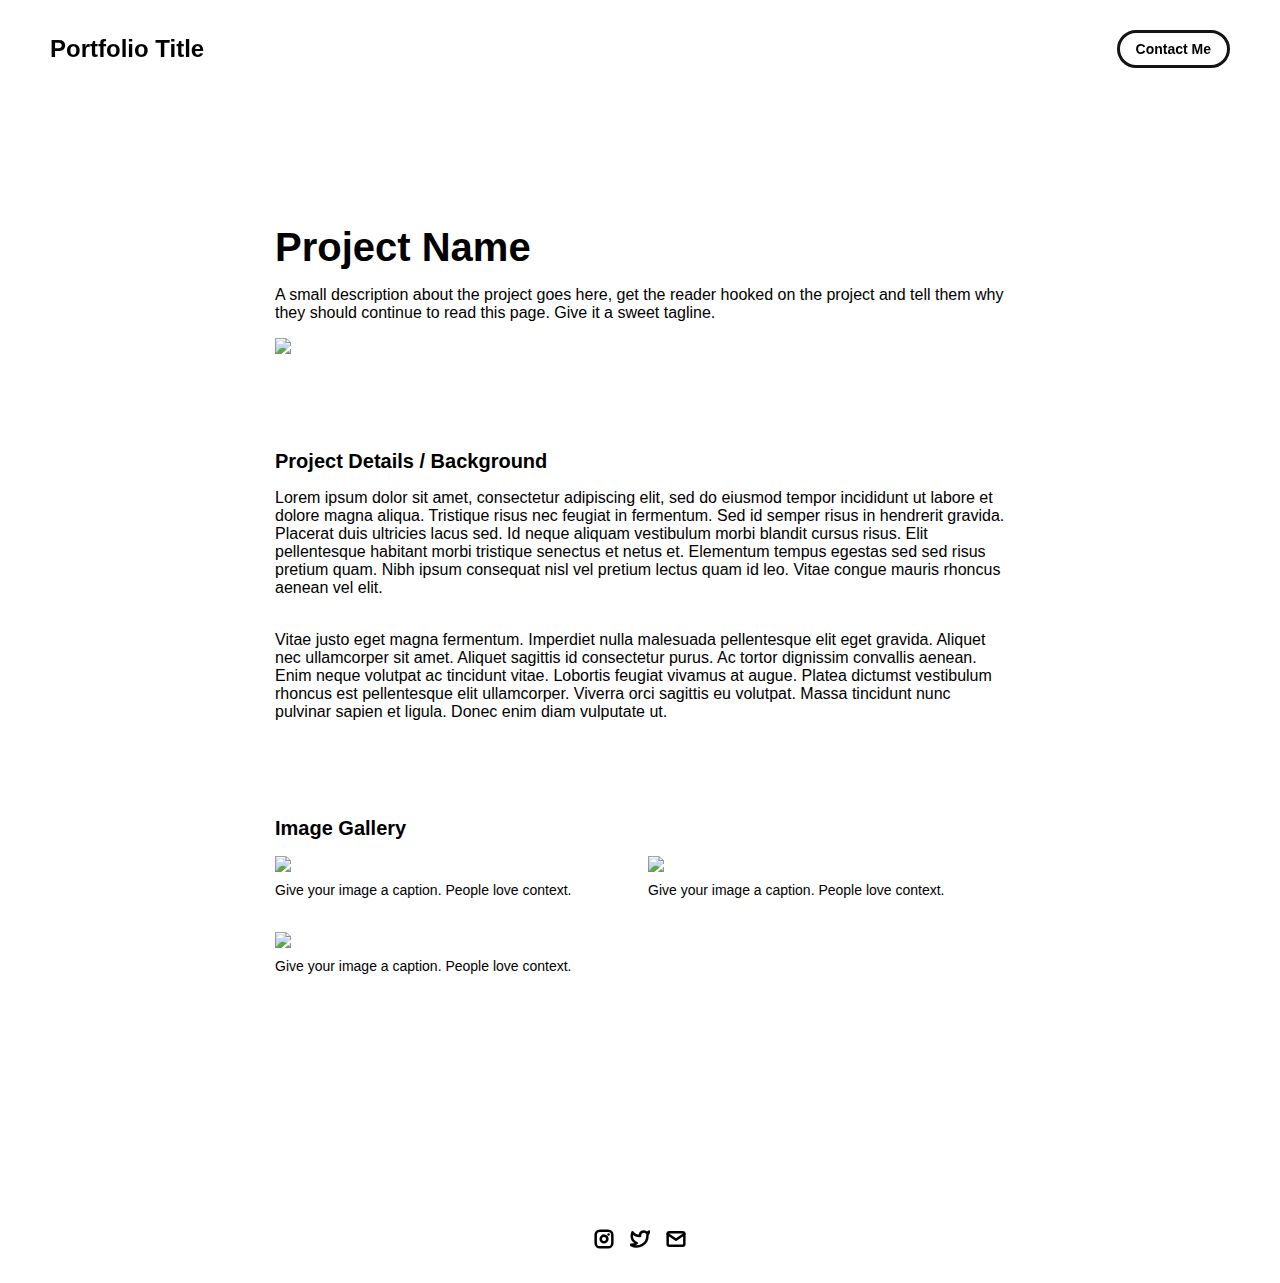
==== project-pages/<project-name>.html @ ac91411d "Create <project-name>.html" ====
<!-- 
  IMPORTANT! 
  
  Keep this file unchanged to use as a template for all future project pages. 
  For every new project you add to your portfolio, make a copy of this file in the
  'project-pages' folder with a name related to the project.
-->


<!DOCTYPE html>
<html lang="en">
	<head>
		<meta charset="utf-8">
    <!-- 
      TODO
      Upload your Unemployable (or whatever photo you like) to the assets/images folder
      and change the name of the image below to match the uploaded one
      Change the title in the <title> tag to whatever you would like the title of your portfolio to be
      This should be the same across all pages.
     -->
     <link rel="icon" href="../assets/images/1311.png" />
     <title>Unemployables Portfolio</title>
    <meta name="description" content="A portfolio template for the Unemployables community.">
    <meta name="viewport" content="width=device-width, initial-scale=1" />

		<link rel="stylesheet" href="../css/layout.css">
    <link rel="stylesheet" href="../css/typography.css">
    <link rel="stylesheet" href="../css/utilities.css">

		<script defer src="../js/script.js"></script>
	</head>
	<body>
    <!-- NAVBAR -->
    <div class="navbar">
      <a class="nav-title-link" href="../index.html">
        <!-- 
          TODO - Change the "Portfolio Title" to whatever you want displayed in the top left
          (this should be the same across all pages)
         -->
        <span class="nav-title">Portfolio Title</span>
        <!-- 
          TODO - Change the email after 'mailto:' to your email address for contact 
        
          (this should be the same across all pages)
        -->
        <a class="button" href="mailto:whitevans.eth@gmail.com">
          <span class="button-text">Contact Me</span>
        </a>
      </a>
    </div>

    <!-- MAIN PAGE CONTENT -->
    <div id="main-content">

      <!-- PROJECT HEADER -->
      <div id="project-header">
          <!-- 
            TODO
            - Change the 'main-title' text to the name of your project
            - Change the 'body-text' text to a short and sweet description of your project (maybe the same as the one on the project card)
            - Change "desktop.jpeg" to the image filename you uploaded in the assets/images folder.
          -->
        <div class="main-title">Project Name</div>
        <div class="body-text">A small description about the project goes here, get the reader hooked on the project and tell them why they should continue to read this page. Give it a sweet tagline.</div>
        <image class="project-header-image" src="../assets/images/desktop.jpeg">
      </div>

      <!-- PROJECT DETAILS -->
      <!-- 
        TODO
        - Change the 'subheader-text' to whatever header you want for project details
        - Add paragraphs using the <div class="body-text"></div> elements in the "project-details-content"
      -->
      <div id="project-details">
        <div class="subheader-text">Project Details / Background</div>
        <div class="project-details-content">
          <div class="body-text">Lorem ipsum dolor sit amet, consectetur adipiscing elit, sed do eiusmod tempor incididunt ut labore et dolore magna aliqua. Tristique risus nec feugiat in fermentum. Sed id semper risus in hendrerit gravida. Placerat duis ultricies lacus sed. Id neque aliquam vestibulum morbi blandit cursus risus. Elit pellentesque habitant morbi tristique senectus et netus et. Elementum tempus egestas sed sed risus pretium quam. Nibh ipsum consequat nisl vel pretium lectus quam id leo. Vitae congue mauris rhoncus aenean vel elit.</div>
          <div class="body-text">Vitae justo eget magna fermentum. Imperdiet nulla malesuada pellentesque elit eget gravida. Aliquet nec ullamcorper sit amet. Aliquet sagittis id consectetur purus. Ac tortor dignissim convallis aenean. Enim neque volutpat ac tincidunt vitae. Lobortis feugiat vivamus at augue. Platea dictumst vestibulum rhoncus est pellentesque elit ullamcorper. Viverra orci sagittis eu volutpat. Massa tincidunt nunc pulvinar sapien et ligula. Donec enim diam vulputate ut.</div>
        </div>
      </div>

      <!-- IMAGE GALLERY -->
      <div id="project-gallery">
        <!-- TODO - Change the 'subheader-text' to whatever you want the Gallery section header to say -->
        <div class="subheader-text">Image Gallery</div>
        <div class="project-gallery-content">
            <!-- 
              TODO
              This is where the images in the gallery live. Here's a simple gallery image for you to copy:
              Full Width Image:
                <div class="gallery-image-container">
                  <img src="../assets/images/IMAGE_NAME" class="gallery-image">
                  <span class="image-caption">IMAGE_CAPTION</span>
                </div>
              Half Width Image: 
                <div class="gallery-image-container half-width">
                  <img src="../assets/images/IMAGE_NAME" class="gallery-image">
                  <span class="image-caption">IMAGE_CAPTION</span>
                </div>
              - To add an image to the this area, copy one of the above, paste it below this comment, and change the following:
                  - IMAGE_NAME: the name of the image file in assets/images
                  - IMAGE_CAPTION: to the caption of the image
            -->
            <div class="gallery-image-container half-width">
              <img src="../assets/images/code.jpeg" class="gallery-image">
              <span class="image-caption">Give your image a caption. People love context.</span>
            </div>
            <div class="gallery-image-container half-width">
              <img src="../assets/images/sketchbook.jpeg" class="gallery-image">
              <span class="image-caption">Give your image a caption. People love context.</span>
            </div>
            <div class="gallery-image-container">
              <img src="../assets/images/camera.jpeg" class="gallery-image">
              <span class="image-caption">Give your image a caption. People love context.</span>
            </div>
        </div>
      </div>
    </div>

    <!-- FOOTER -->
    <div id="footer">
      <!-- 
        TODO - Change href to your Instagram account (can also delete entire "a" element if no Instagram) 
        This should be the same across all pages.
      -->
      <a class="icon-link" target="_blank" href="https://twitter.com/whitevans_eth">
        <image src="../assets/icons/instagram.svg" class="footer-icon"/>
      </a>
      <!-- 
        TODO - Change href to your Twitter account (can also delete entire "a" element if no Twitter) 
      
        This should be the same across all pages.
      -->
      <a class="icon-link" target="_blank" href="https://twitter.com/whitevans_eth">
        <image src="../assets/icons/twitter.svg" class="footer-icon"/>
      </a>
      <!-- 
        TODO - Change the email after "mailto" to your contact email 
      
        This should be the same across all pages.
      -->
      <a class="icon-link" href="mailto:whitevans.eth@gmail.com">
        <image src="../assets/icons/mail.svg" class="footer-icon"/>
      </a>
    </div>

	</body>
</html>
---- css/layout.css ----
* {
  box-sizing: border-box;
}

html {
  text-size-adjust: none;
  -webkit-text-size-adjust: none;
  -moz-text-size-adjust: none;
  -ms-text-size-adjust: none;
}

body {
  margin: 0;
  -webkit-font-smoothing: antialiased;
  -moz-osx-font-smoothing: grayscale;
}




/* Main Page Layout */

#main-content {
  margin: 225px 425px;
  display: flex;
  flex-direction: column;
  gap: 96px;
}




/* Portfolio Header */

#portfolio-header {
  display: flex;
  gap: 20px;
  align-items: center;
}

#portfolio-header-image-container {
  display: flex;
  flex-direction: column;
  gap: 10px;
  flex-basis: 50%;
}

.portfolio-header-image {
  width: 100%;
  height: auto;
}

#portfolio-header-text-container {
  display: flex;
  flex-direction: column;
  gap: 34px;
  flex-basis: 50%;
}




/* About Section */

#about-section {
  display: flex;
  flex-direction: column;
  gap: 16px;
}

.about-section-content {
  display: flex;
  flex-direction: column;
  gap: 34px;
}




/* Project Section */

#my-work-section {
  display: flex;
  flex-direction: column;
  gap: 16px;
}

.projects-container {
  display: flex;
  gap: 34px 16px;
  flex-wrap: wrap;
}

    /* Project Cards */

    .project-card {
      max-width: calc((100% - 32px) / 3);
      display: flex;
      flex-direction: column;
      gap: 34px;
    }

    .project-card-text-container {
      flex-direction: column;
      display: flex;
      gap: 16px
    }

    .project-image {
      width: 100%;
      height: 200px;
      object-fit: cover;
      object-position: center;
    }




/* Project Pages */

#project-header {
  display: flex;
  flex-direction: column;
  gap: 16px;
}

.project-header-image {
  width: 100%;
  height: auto;
}

#project-details {
  display: flex;
  flex-direction: column;
  gap: 16px;
}

.project-details-content {
  display: flex;
  flex-direction: column;
  gap: 34px;
}

    /* Project Gallery */

    #project-gallery {
      display: flex;
      flex-direction: column;
      gap: 16px;
    }

    .project-gallery-content {
      display: flex;
      flex-wrap: wrap;
      gap: 34px 16px;
    }

    .gallery-image-container {
      width: 100%;
      display: flex;
      flex-direction: column;
      gap: 10px;
    }

    .gallery-image-container.half-width {
      width: calc((100% - 16px) / 2);
    }

    .gallery-image {
      width: 100%;
      height: auto;
    }


/* Extra Extra large devices (large laptops and desktops, 1200px and below) */
@media only screen and (max-width: 1600px) {
  #main-content {
    margin: 225px 275px;
  }
}

/* Extra large devices (large laptops and desktops, 1200px and below) */
@media only screen and (max-width: 1200px) {
  #main-content {
    margin: 225px 175px;
  }
}

/* Large devices (laptops/desktops, 1000px and below) */
@media only screen and (max-width: 1000px) {
  #main-content {
    margin: 225px 75px;
  }
}

/* Small devices (portrait tablets and large phones, 800px and below) */
@media only screen and (max-width: 800px) {
  #main-content {
    margin: 150px 50px;
  }

  #portfolio-header {
    flex-direction: column;
  }

  .project-card {
    max-width: calc((100% - 16px) / 2);
  }
}

/* Small devices (portrait tablets and large phones, 600px and below) */
@media only screen and (max-width: 600px) {
  #main-content {
    margin: 125px 20px;
  }

  .project-card {
    max-width: 100%;
  }
}
---- css/typography.css ----
body {
  font-family: "Helvetica Neue", Helvetica, Arial, sans-serif;
}

.nav-title {
  font-weight: 700;
  font-size: 24px;
}

.button-text {
  font-size: 14px;
  font-weight: 700;
}

.image-caption {
  font-size: 14px;
  font-weight: 500;
}

.main-title {
  font-size: 40px;
  font-weight: 700;
}

.subheader-text {
  font-size: 20px;
  font-weight: 700;
}

.body-text {
  font-size: 16px;
  font-weight: 500;
}

.project-card-text {
  overflow: hidden;
  text-overflow: ellipsis;
  display: -webkit-box;
  -webkit-line-clamp: 4;
  -webkit-box-orient: vertical;
}

.project-title {
  overflow: hidden;
  text-overflow: ellipsis;
  display: -webkit-box;
  -webkit-line-clamp: 1;
  -webkit-box-orient: vertical;
}
---- css/utilities.css ----
/* Icons */

.right-arrow-icon {
  width: 16px;
  height: 16px;
  margin-top: 1px;
}

.footer-icon {
  width: 20px;
  height: 20px;
}

a.icon-link {
  transition: transform 200ms ease-in-out;
}

a.icon-link:hover {
  cursor: pointer;
  stroke-width: 5;
  margin: 0;
  transform: rotate(15deg);
}


/* Navbar Styling */

.navbar {
  width: 100%;
  padding: 30px 50px;
  display: flex;
  justify-content: space-between;
  align-items: center;
  position: fixed;
  top: 0;
  left: 0;
}

.nav-title-link {
  color: black;
  text-decoration: none;
}

.nav-title-link:hover {
  text-decoration: underline;
}

/* Small devices (portrait tablets and large phones, 800px and below) */
@media only screen and (max-width: 800px) {
  .navbar {
    padding: 20px 20px;
    background-color: white
  }
}


/* Button Styling */

a.button {
  padding: 8px 16px;
  border: 3px solid #141414;
  border-radius: 50px;
  color: black;
  text-decoration: none;
  width: fit-content;
  display: flex;
  gap: 5px;
  align-items: center;
}

a.button:hover {
  text-decoration: underline;
  text-decoration-thickness: 2px;
  cursor: pointer;
}


/* Footer Styling */

#footer {
  width: 100%;
  display: flex;
  padding: 30px 50px;
  justify-content: center;
  align-items: center;
  gap: 16px;
}

/* Link Styling */
a.no-underline {
  text-decoration: none;
  color: black
}

a.no-underline:hover {
  text-decoration: underline;
  cursor: pointer;
}

/* Small devices (portrait tablets and large phones, 800px and below) */
@media only screen and (max-width: 800px) {
  #footer {
    padding: 20px 20px;
  }
}
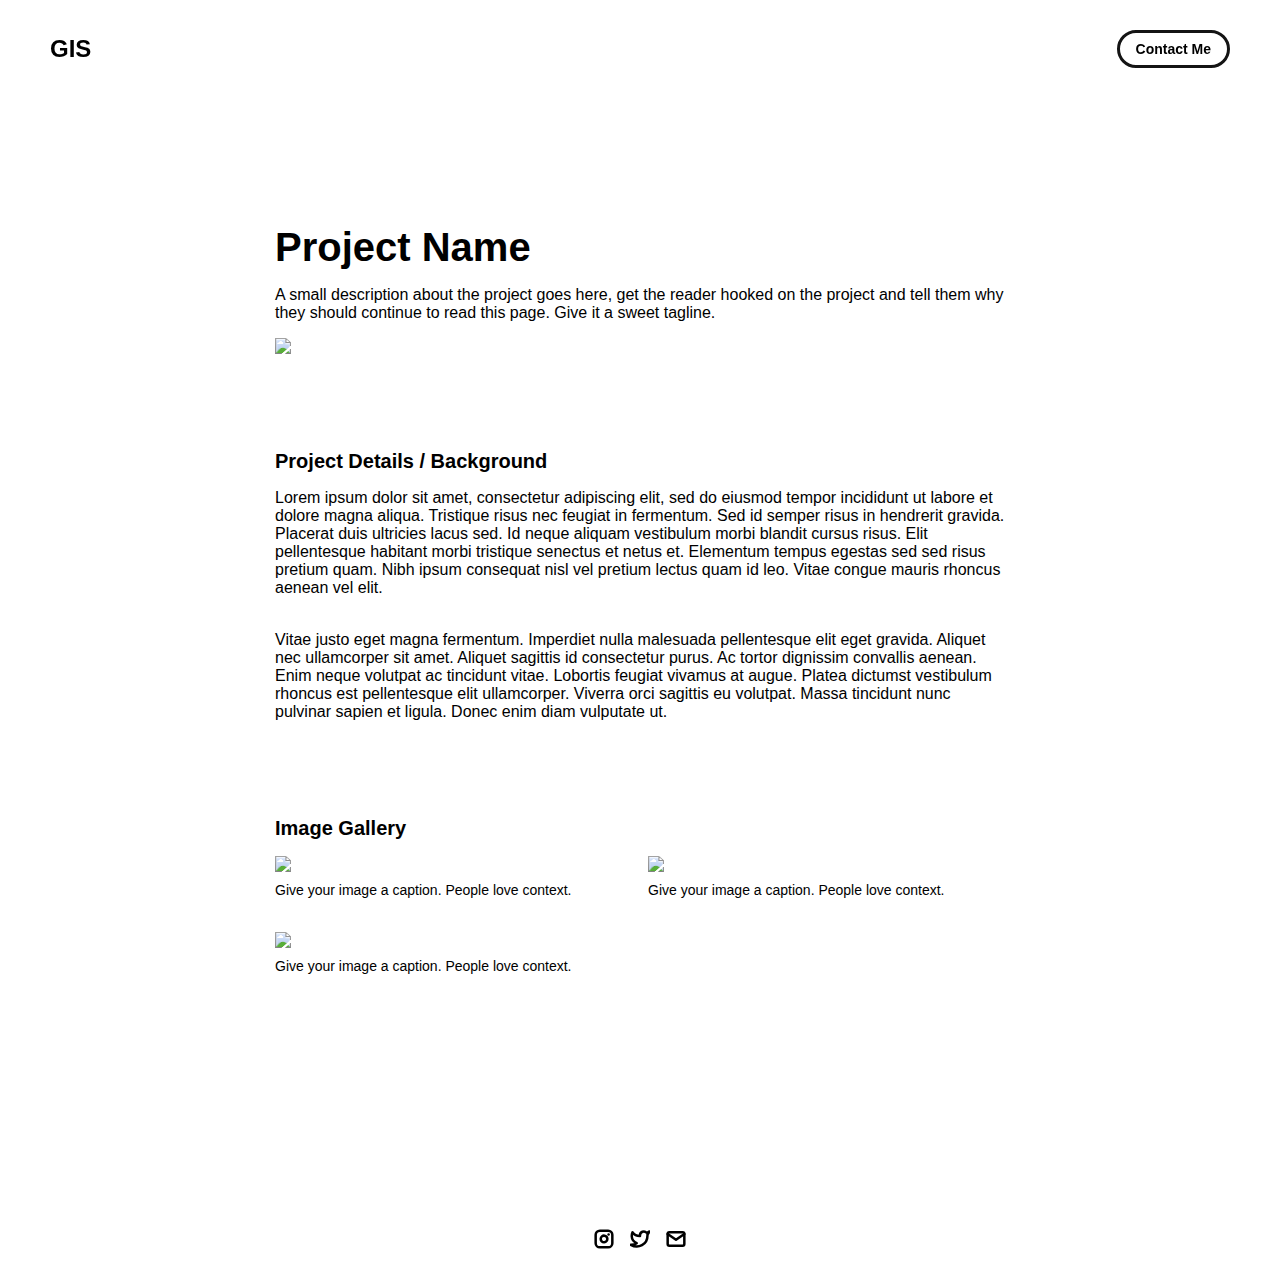
==== commit 2d21d3c3: "Update <project-name>.html" ====
--- a/project-pages/<project-name>.html
+++ b/project-pages/<project-name>.html
@@ -39,13 +39,13 @@
           TODO - Change the "Portfolio Title" to whatever you want displayed in the top left
           (this should be the same across all pages)
          -->
-        <span class="nav-title">Portfolio Title</span>
+        <span class="nav-title">GIS</span>
         <!-- 
           TODO - Change the email after 'mailto:' to your email address for contact 
         
           (this should be the same across all pages)
         -->
-        <a class="button" href="mailto:whitevans.eth@gmail.com">
+        <a class="button" href="mailto:danaeefel@gmail.com">
           <span class="button-text">Contact Me</span>
         </a>
       </a>
@@ -91,8 +91,8 @@
               This is where the images in the gallery live. Here's a simple gallery image for you to copy:
               Full Width Image:
                 <div class="gallery-image-container">
-                  <img src="../assets/images/IMAGE_NAME" class="gallery-image">
-                  <span class="image-caption">IMAGE_CAPTION</span>
+                  <img src="../assets/images/GISMapping_Walmart.jpeg" class="gallery-image">
+                  <span class="image-caption">Map displays the ditribution of Walmart stores in America.</span>
                 </div>
               Half Width Image: 
                 <div class="gallery-image-container half-width">
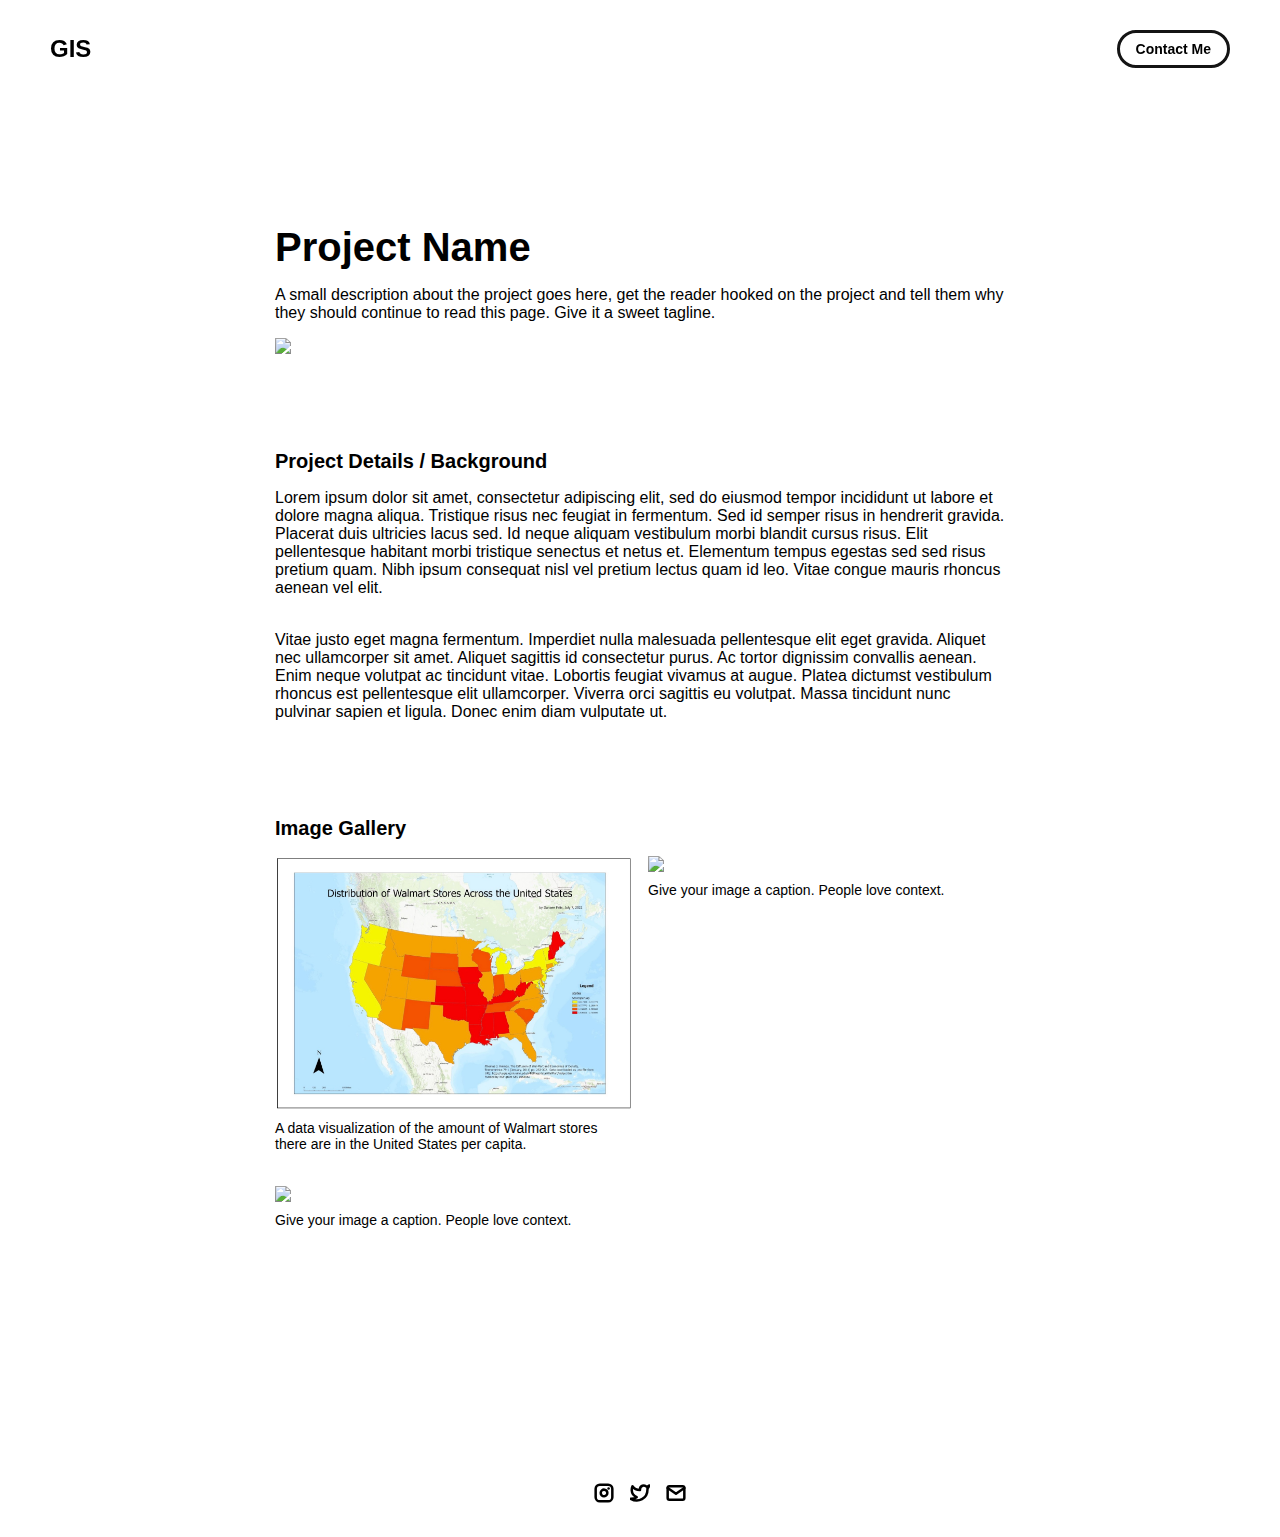
==== commit 0b7ff734: "Update <project-name>.html" ====
--- a/project-pages/<project-name>.html
+++ b/project-pages/<project-name>.html
@@ -104,8 +104,8 @@
                   - IMAGE_CAPTION: to the caption of the image
             -->
             <div class="gallery-image-container half-width">
-              <img src="../assets/images/code.jpeg" class="gallery-image">
-              <span class="image-caption">Give your image a caption. People love context.</span>
+              <img src="../assets/images/GISMapping_Walmart.jpg" class="gallery-image">
+              <span class="image-caption">A data visualization of the amount of Walmart stores there are in the United States per capita.</span>
             </div>
             <div class="gallery-image-container half-width">
               <img src="../assets/images/sketchbook.jpeg" class="gallery-image">
@@ -141,7 +141,7 @@
       
         This should be the same across all pages.
       -->
-      <a class="icon-link" href="mailto:whitevans.eth@gmail.com">
+      <a class="icon-link" href="mailto:danaeefel@gmail.com">
         <image src="../assets/icons/mail.svg" class="footer-icon"/>
       </a>
     </div>
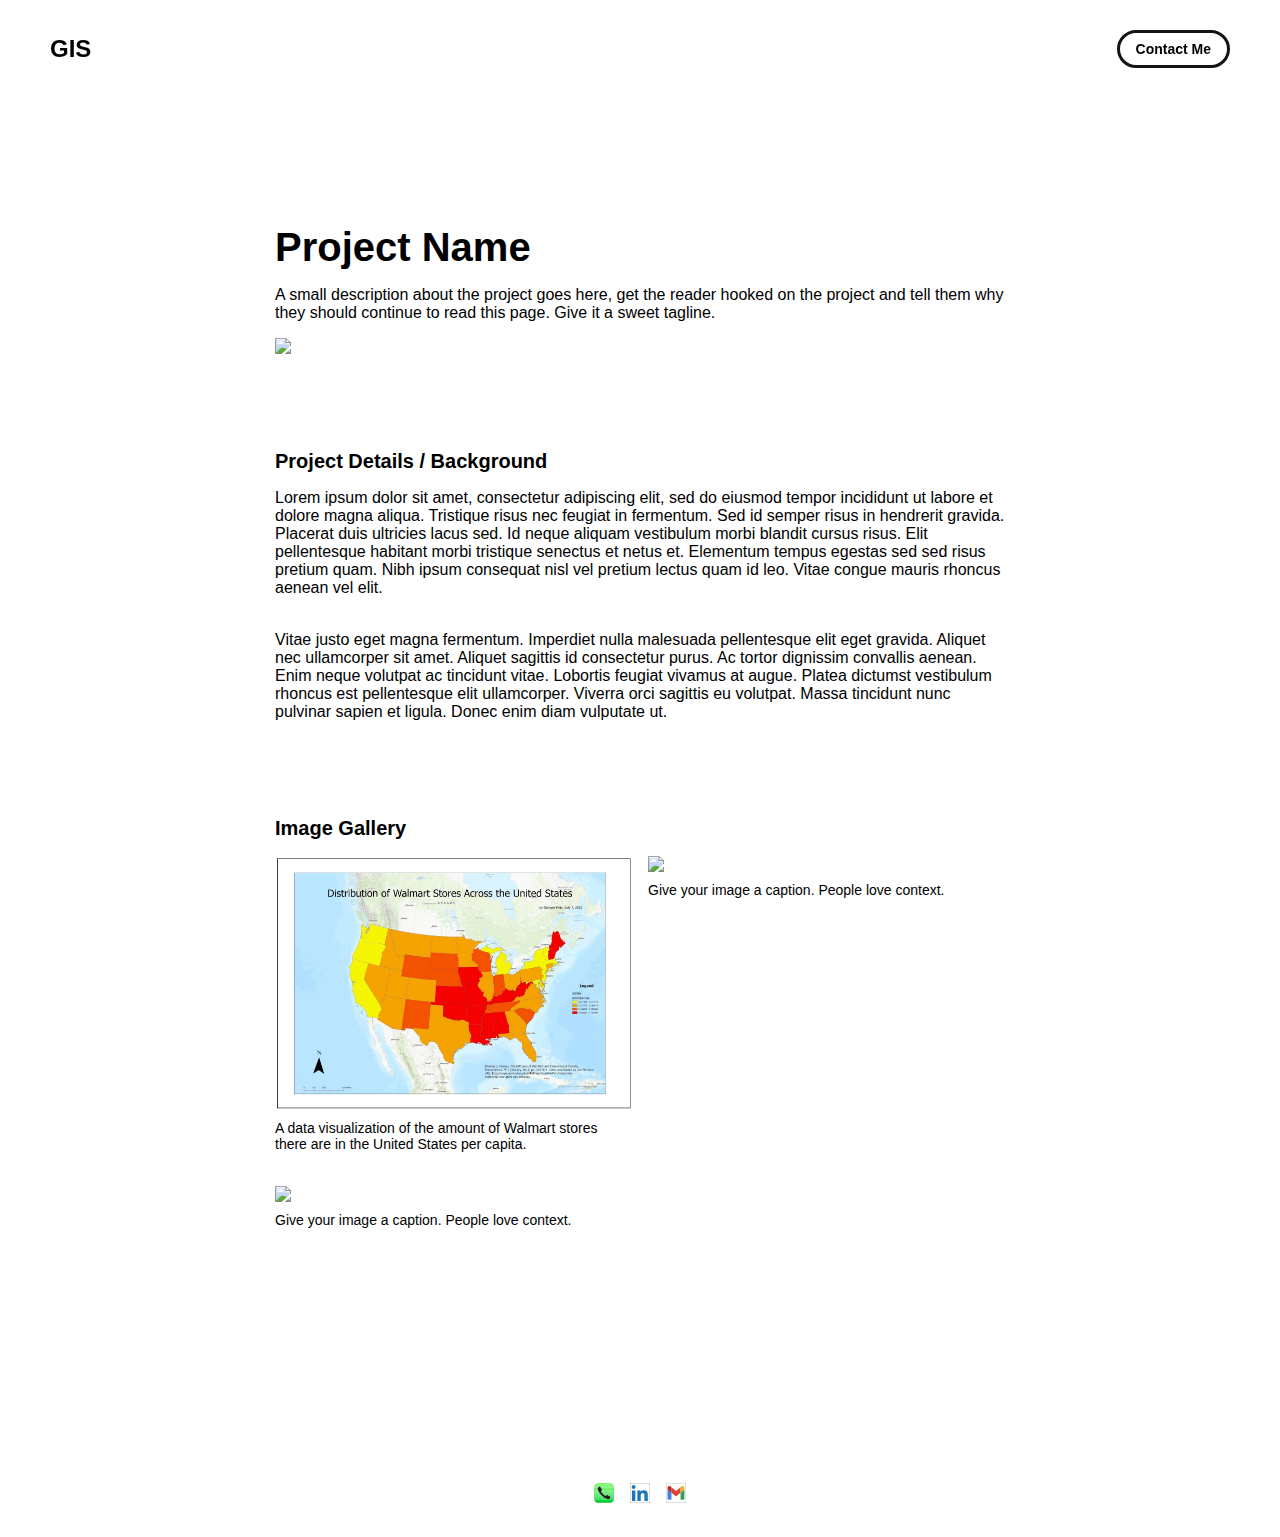
==== commit f107d133: "Update <project-name>.html" ====
--- a/project-pages/<project-name>.html
+++ b/project-pages/<project-name>.html
@@ -122,19 +122,19 @@
     <!-- FOOTER -->
     <div id="footer">
       <!-- 
-        TODO - Change href to your Instagram account (can also delete entire "a" element if no Instagram) 
+        TODO - Change href to your Phone number account (can also delete entire "a" element if no Phone) 
         This should be the same across all pages.
       -->
-      <a class="icon-link" target="_blank" href="https://twitter.com/whitevans_eth">
-        <image src="../assets/icons/instagram.svg" class="footer-icon"/>
+      <a class="icon-link" target="_blank" href="tel:207-460-1500">
+        <image src="../assets/icons/Phone_call.svg" class="footer-icon"/>
       </a>
       <!-- 
-        TODO - Change href to your Twitter account (can also delete entire "a" element if no Twitter) 
+        TODO - Change href to your LinkedIn account (can also delete entire "a" element if no LinkedIn) 
       
         This should be the same across all pages.
       -->
-      <a class="icon-link" target="_blank" href="https://twitter.com/whitevans_eth">
-        <image src="../assets/icons/twitter.svg" class="footer-icon"/>
+      <a class="icon-link" target="_blank" href="http://www.linkedin.com/in/danaéefélix">
+        <image src="../assets/icons/LinkedIn_icon.svg" class="footer-icon"/>
       </a>
       <!-- 
         TODO - Change the email after "mailto" to your contact email 
@@ -142,7 +142,7 @@
         This should be the same across all pages.
       -->
       <a class="icon-link" href="mailto:danaeefel@gmail.com">
-        <image src="../assets/icons/mail.svg" class="footer-icon"/>
+        <image src="../assets/icons/Gmail_icon.svg" class="footer-icon"/>
       </a>
     </div>
 
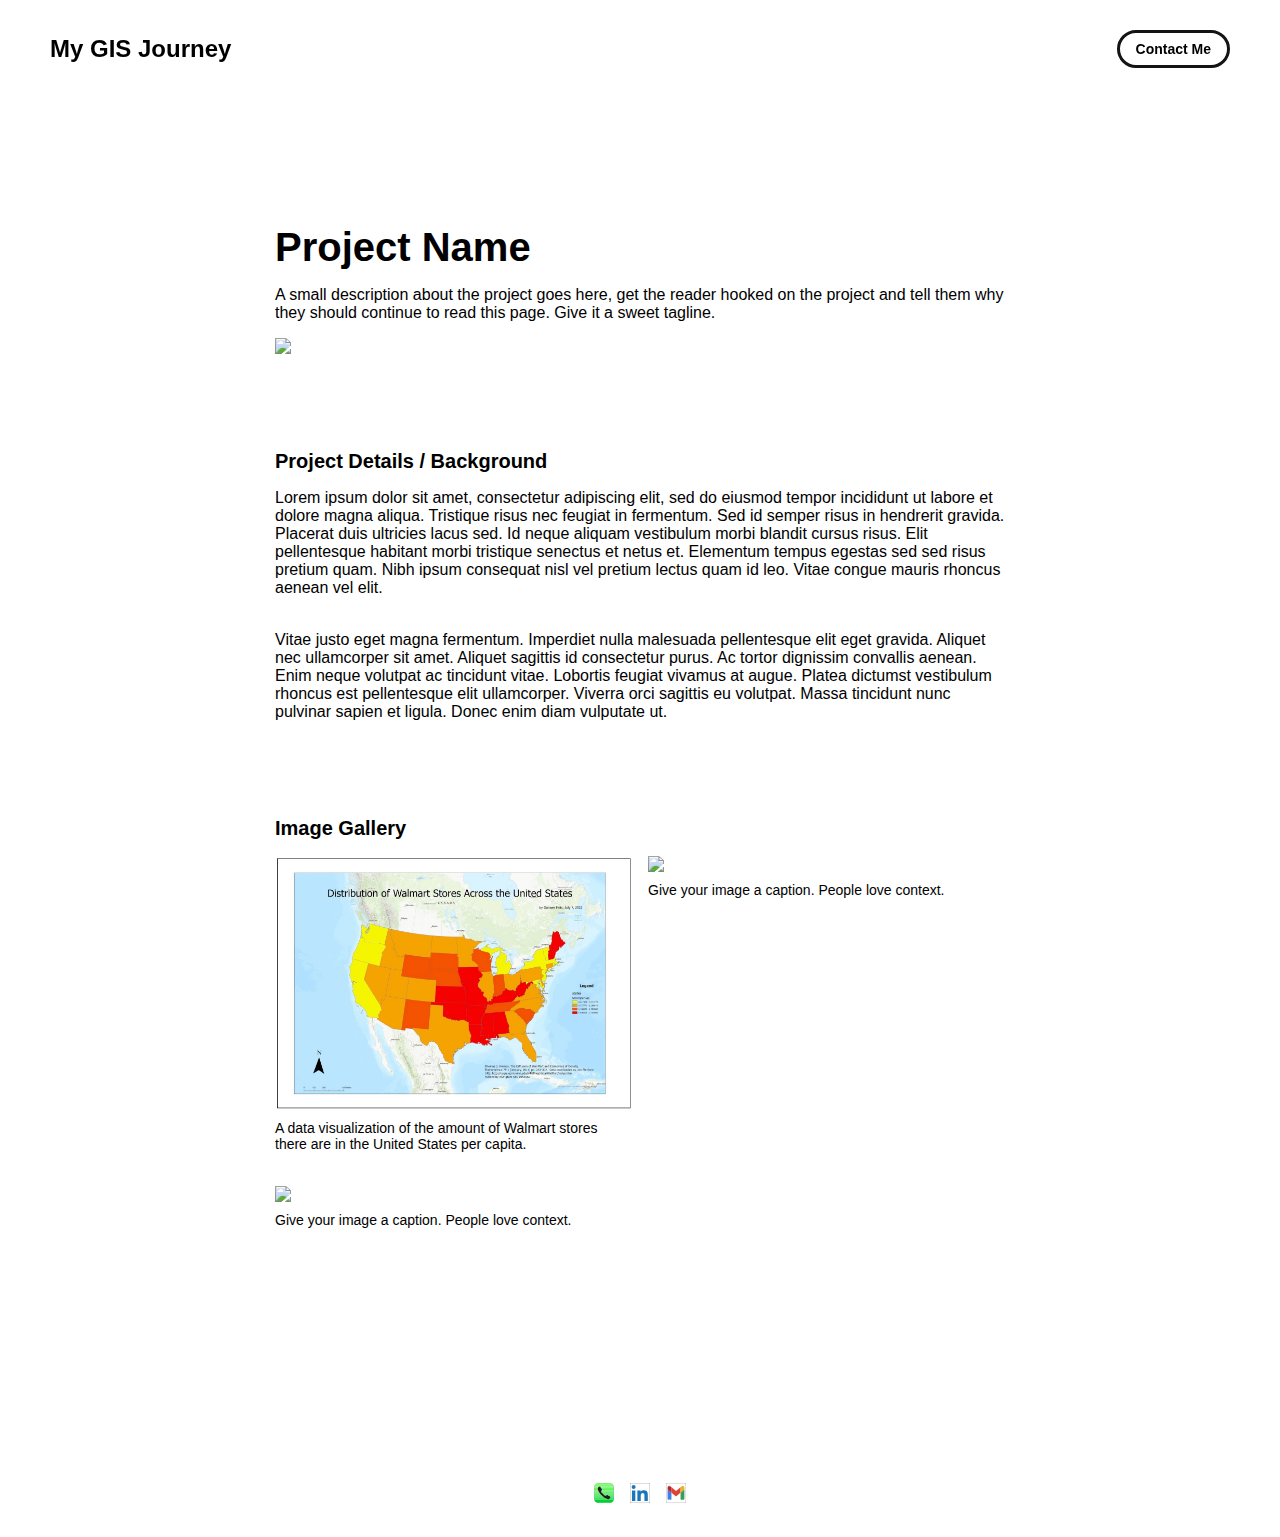
==== commit 2858e13c: "Update <project-name>.html" ====
--- a/project-pages/<project-name>.html
+++ b/project-pages/<project-name>.html
@@ -20,9 +20,9 @@
       Change the title in the <title> tag to whatever you would like the title of your portfolio to be
       This should be the same across all pages.
      -->
-     <link rel="icon" href="../assets/images/1311.png" />
-     <title>Unemployables Portfolio</title>
-    <meta name="description" content="A portfolio template for the Unemployables community.">
+     <link rel="icon" href="../assets/images/GISMapping_Walmart.jpg" />
+     <title>GIS Portfolio</title>
+    <meta name="description" content="A GIS portfolio made by Danaée Félix.">
     <meta name="viewport" content="width=device-width, initial-scale=1" />
 
 		<link rel="stylesheet" href="../css/layout.css">
@@ -39,7 +39,7 @@
           TODO - Change the "Portfolio Title" to whatever you want displayed in the top left
           (this should be the same across all pages)
          -->
-        <span class="nav-title">GIS</span>
+        <span class="nav-title">My GIS Journey</span>
         <!-- 
           TODO - Change the email after 'mailto:' to your email address for contact 
         
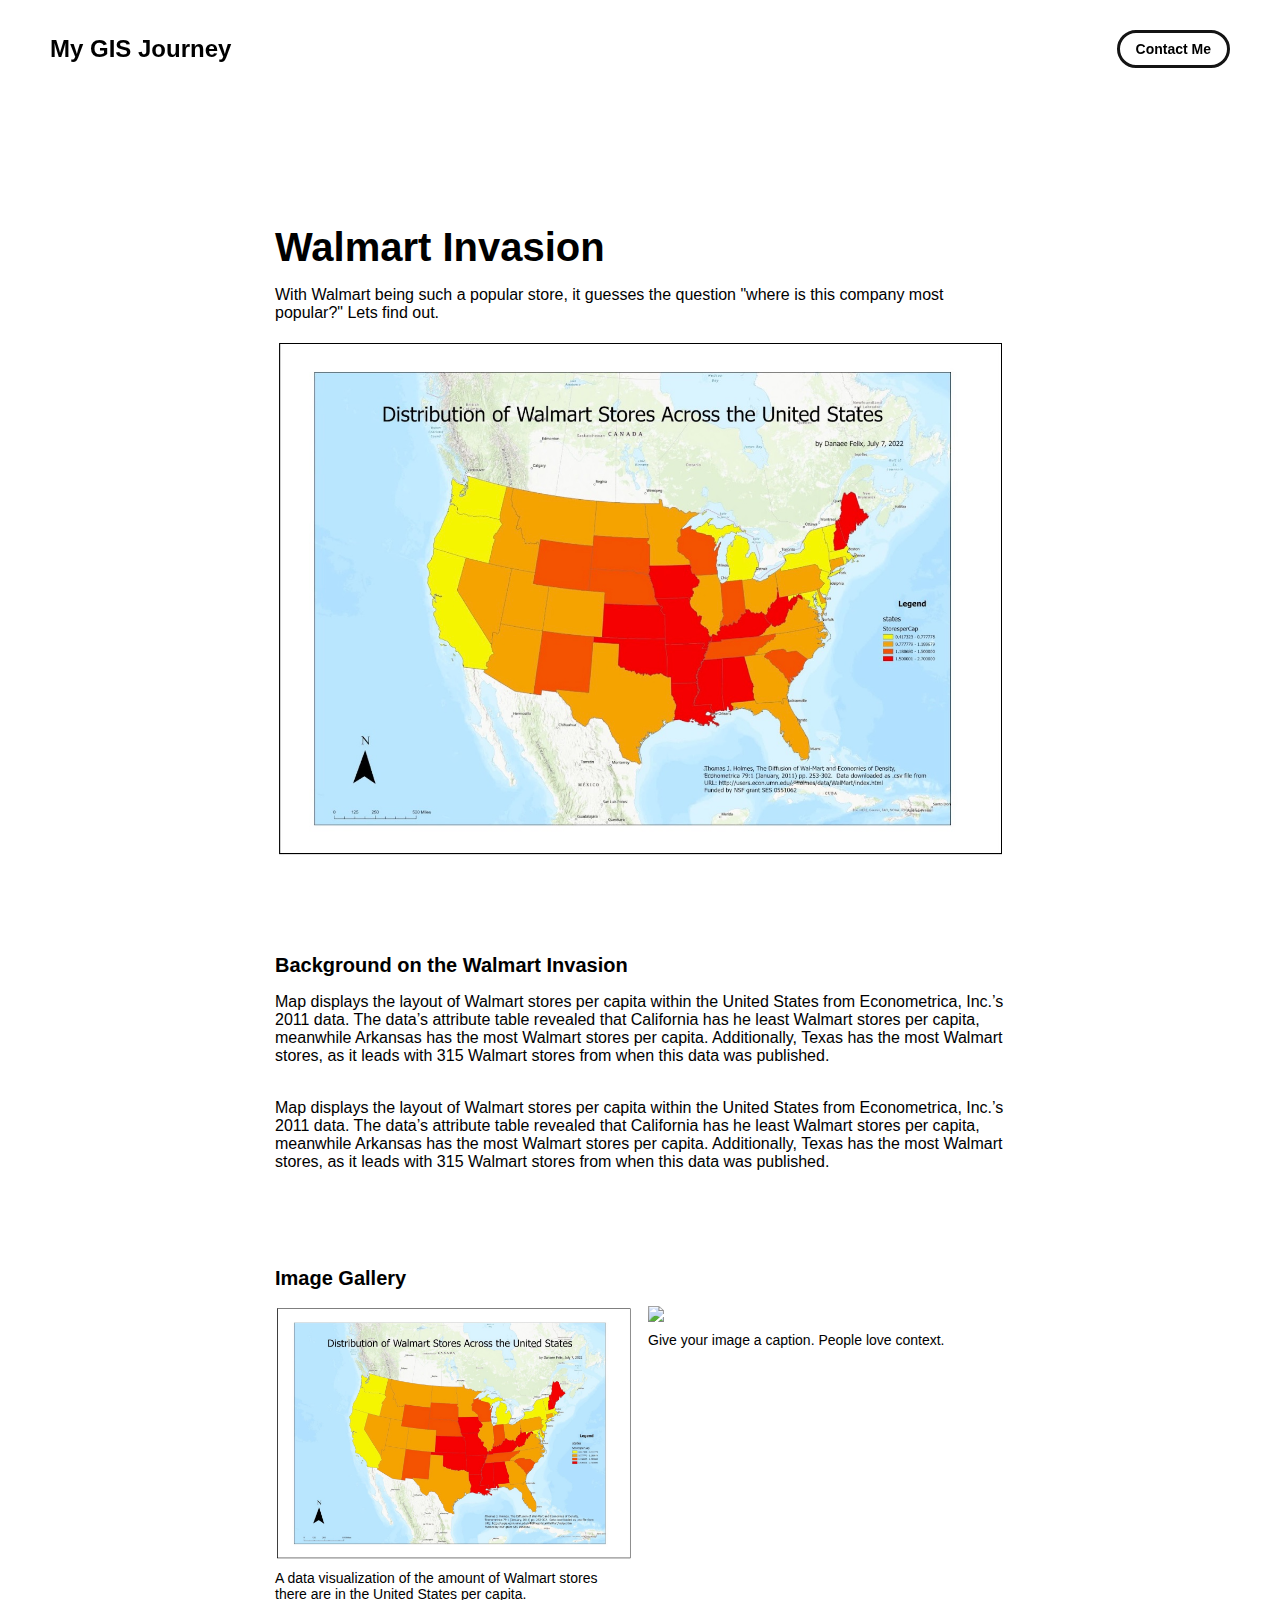
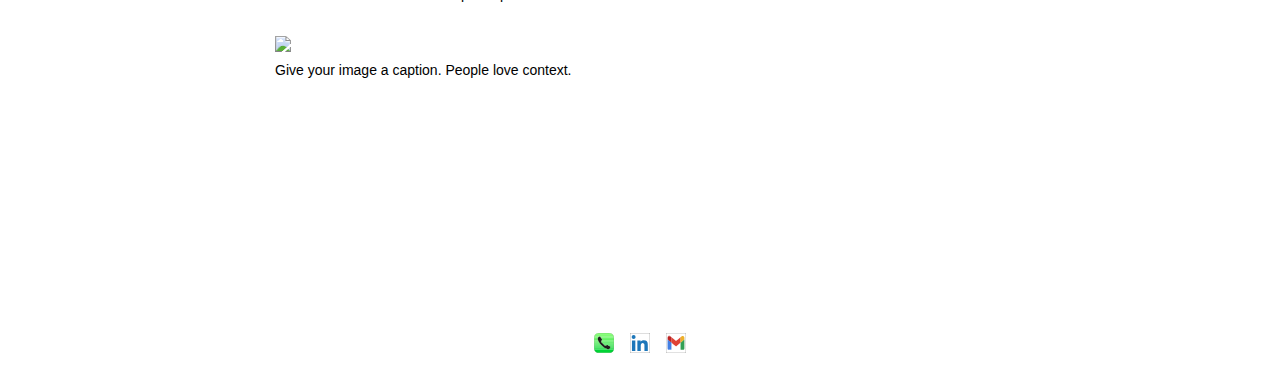
==== commit ade984e0: "Update <project-name>.html" ====
--- a/project-pages/<project-name>.html
+++ b/project-pages/<project-name>.html
@@ -62,9 +62,9 @@
             - Change the 'body-text' text to a short and sweet description of your project (maybe the same as the one on the project card)
             - Change "desktop.jpeg" to the image filename you uploaded in the assets/images folder.
           -->
-        <div class="main-title">Project Name</div>
-        <div class="body-text">A small description about the project goes here, get the reader hooked on the project and tell them why they should continue to read this page. Give it a sweet tagline.</div>
-        <image class="project-header-image" src="../assets/images/desktop.jpeg">
+        <div class="main-title">Walmart Invasion</div>
+        <div class="body-text">With Walmart being such a popular store, it guesses the question "where is this company most popular?" Lets find out.</div>
+        <image class="project-header-image" src="../assets/images/GISMapping_Walmart.jpg">
       </div>
 
       <!-- PROJECT DETAILS -->
@@ -74,10 +74,10 @@
         - Add paragraphs using the <div class="body-text"></div> elements in the "project-details-content"
       -->
       <div id="project-details">
-        <div class="subheader-text">Project Details / Background</div>
+        <div class="subheader-text">Background on the Walmart Invasion</div>
         <div class="project-details-content">
-          <div class="body-text">Lorem ipsum dolor sit amet, consectetur adipiscing elit, sed do eiusmod tempor incididunt ut labore et dolore magna aliqua. Tristique risus nec feugiat in fermentum. Sed id semper risus in hendrerit gravida. Placerat duis ultricies lacus sed. Id neque aliquam vestibulum morbi blandit cursus risus. Elit pellentesque habitant morbi tristique senectus et netus et. Elementum tempus egestas sed sed risus pretium quam. Nibh ipsum consequat nisl vel pretium lectus quam id leo. Vitae congue mauris rhoncus aenean vel elit.</div>
-          <div class="body-text">Vitae justo eget magna fermentum. Imperdiet nulla malesuada pellentesque elit eget gravida. Aliquet nec ullamcorper sit amet. Aliquet sagittis id consectetur purus. Ac tortor dignissim convallis aenean. Enim neque volutpat ac tincidunt vitae. Lobortis feugiat vivamus at augue. Platea dictumst vestibulum rhoncus est pellentesque elit ullamcorper. Viverra orci sagittis eu volutpat. Massa tincidunt nunc pulvinar sapien et ligula. Donec enim diam vulputate ut.</div>
+          <div class="body-text">Map displays the layout of Walmart stores per capita within the United States from Econometrica, Inc.’s 2011 data. The data’s attribute table revealed that California has he least Walmart stores per capita, meanwhile Arkansas has the most Walmart stores per capita. Additionally, Texas has the most Walmart stores, as it leads with 315 Walmart stores from when this data was published.</div>
+          <div class="body-text">Map displays the layout of Walmart stores per capita within the United States from Econometrica, Inc.’s 2011 data. The data’s attribute table revealed that California has he least Walmart stores per capita, meanwhile Arkansas has the most Walmart stores per capita. Additionally, Texas has the most Walmart stores, as it leads with 315 Walmart stores from when this data was published.</div>
         </div>
       </div>
 
